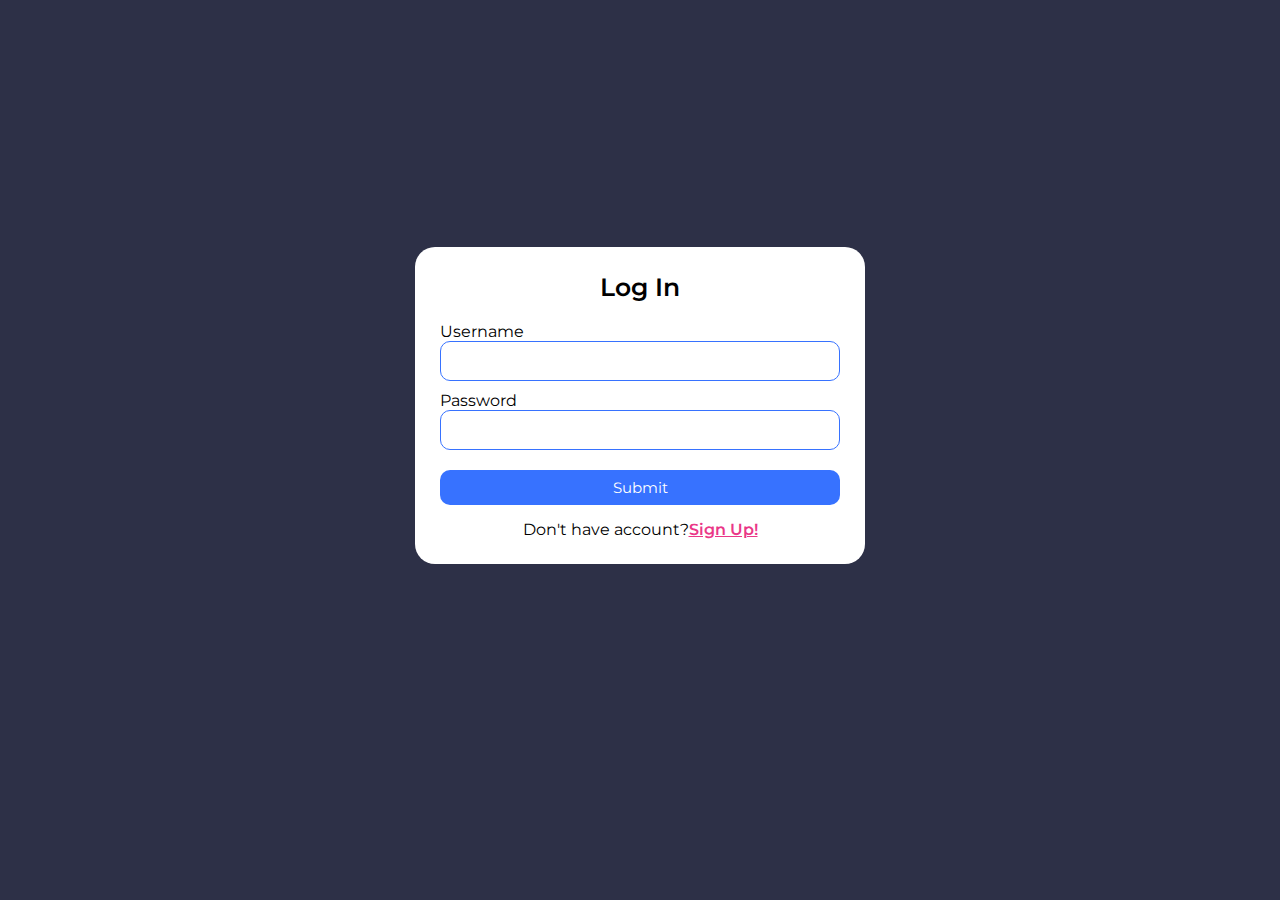
==== day4/index.html @ 7381162e "create simple  login and sign up from using html and css" ====
<!DOCTYPE html>
<html>
    <head>
        <meta charset="UTF-8">
        <meta name="'viewport" content="width=device-width", initial-scale=1.0>
        <title>Log In</title>
        <link rel="stylesheet" href="./style.css">
    </head>
    <body>
        <div class="container">
            <div class="box form-box">
                <header>Log In</header>
                <form action="" method="post">
                    <div class="field input">
                        <label for="username">Username</label>
                        <input type="text" name="username" id="username">
                    </div>
                    <div class="field input">
                        <label for="password">Password</label>
                        <input type="password" name="password" id="password">
                    </div>
                    <div class="field">
                        <input type="submit" class="btn" name="submuit" id="login">
                    </div>
                    <div class="link">
                        <p>Don't have account?<a href="./signup.html">Sign Up!</a></p>
                    </div>
                </form>
            </div>
        </div>
    </body>
</html>
---- day4/style.css ----
@import url('https://fonts.googleapis.com/css2?family=Montserrat:wght@300');

*{
    margin: 0;
    padding: 0;
    box-sizing: border-box;
    font-family: 'Montserrat', sans-serif;
}

body{
    background: #2d3047;
}


.container{
    display: flex;
    align-items: center;
    justify-content: center;
    min-height: 90vh;;
}

.box{
    background: white;
    display: flex;
    flex-direction: column;
    padding: 25px;
    border-radius: 20px;
}

.form-box{
    width: 450px;
    margin: 0 10;
}

.form-box header{
    font-size: 25px;
    font-weight: 600;
    padding-bottom: 10px;
    margin-bottom: 10px;
    text-align: center;
}

.form-box .field{
    display: flex;
    margin-bottom: 10px;
    flex-direction: column;
}

.form-box form .input input{
    height: 40px;
    width: 100%;
    font-size: 16px;
    padding: 0 10;
    border-radius: 10px;
    border: 1px solid #3772FF;
    outline: none;
}

.btn{
    height: 35px;
    background: #3772FF;
    border: 0;
    border-radius: 10px;
    color: white;
    font-size: 15px;
    cursor: pointer;
    margin-top: 10px;
}

.btn:hover{
    opacity: 0.9;
}

.submit{
    width: 10px;
}

.link{
    text-align: center;
    margin-top: 15px
}

.link a{
    color: #EA3788;
    font-weight: 600;
}
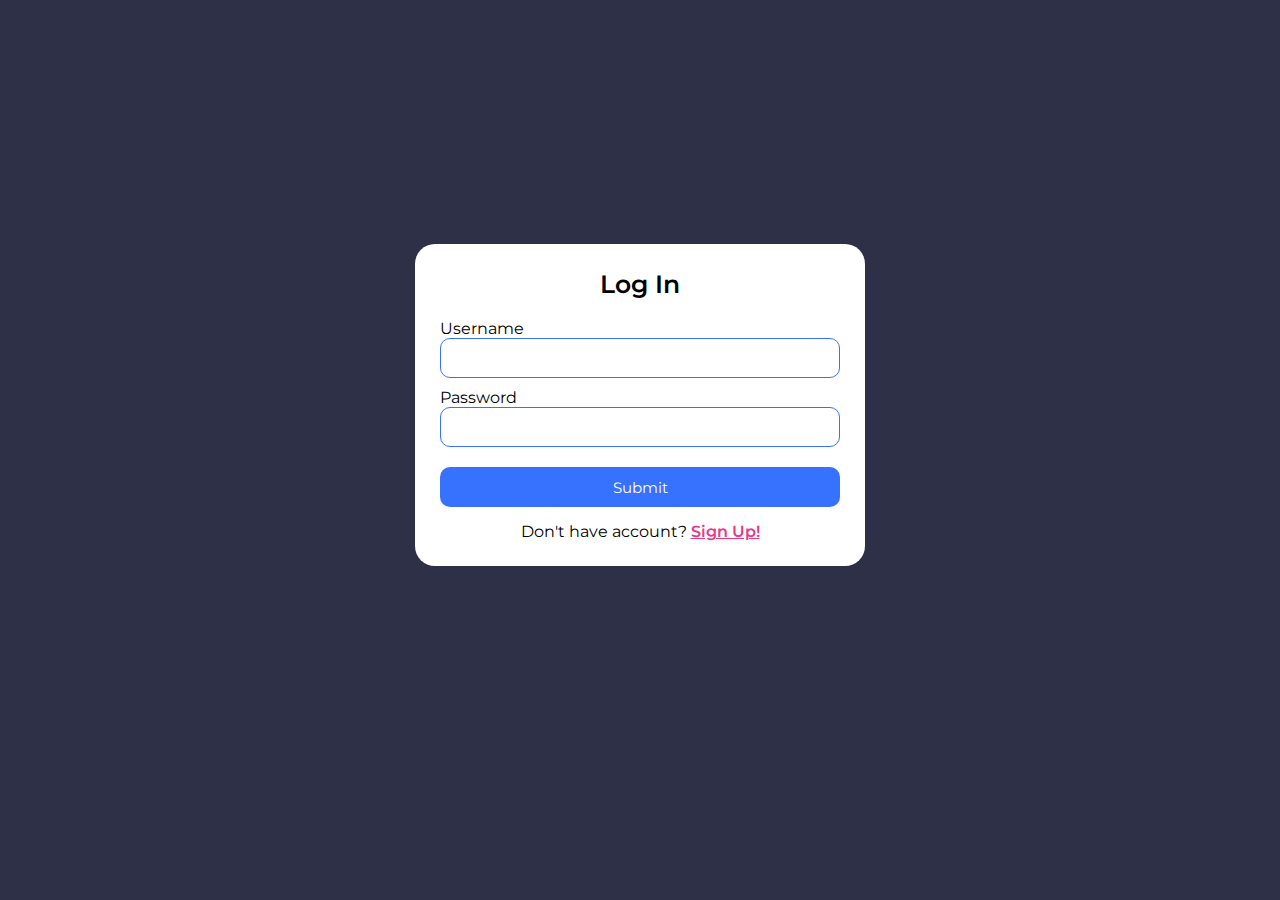
==== commit dc4a95e5: "create a home page, add navigation bar and write styles for created page" ====
--- a/day4/index.html
+++ b/day4/index.html
@@ -23,7 +23,7 @@
                         <input type="submit" class="btn" name="submuit" id="login">
                     </div>
                     <div class="link">
-                        <p>Don't have account?<a href="./signup.html">Sign Up!</a></p>
+                        <p>Don't have account? <a href="./signup.html">Sign Up!</a></p>
                     </div>
                 </form>
             </div>
--- a/day4/style.css
+++ b/day4/style.css
@@ -1,4 +1,4 @@
-@import url('https://fonts.googleapis.com/css2?family=Montserrat:wght@300');
+@import url('https://fonts.googleapis.com/css2?family=Montserrat:wght@300;500;600&family=Sixtyfour&display=swap');
 
 *{
     margin: 0;
@@ -57,14 +57,16 @@
 }
 
 .btn{
-    height: 35px;
+    height: 40px;
     background: #3772FF;
     border: 0;
     border-radius: 10px;
     color: white;
     font-size: 15px;
     cursor: pointer;
+    transition: all .3s;
     margin-top: 10px;
+    padding: 0px 20px;
 }
 
 .btn:hover{
@@ -72,15 +74,55 @@
 }
 
 .submit{
-    width: 10px;
+    width: 100%;
 }
 
 .link{
     text-align: center;
-    margin-top: 15px
+    margin-top: 15px;
 }
 
 .link a{
     color: #EA3788;
     font-weight: 600;
+}
+
+.nav{
+    background: white;
+    display: flex;
+    flex-direction: row;
+    justify-content: space-around;
+    line-height: 60px;
+    z-index: 100;
+}
+
+.logo{
+    font-size:25px;
+    font-weight: 600;
+    color:#EA3788;
+}
+
+.right-links a{
+    padding: 0 10px;
+}
+
+main{
+    display: flex;
+    align-items: center;
+    justify-content: center;
+    margin-top: 60px;
+}
+
+.main-box{
+    display: flex;
+    flex-direction: column;
+    width: 60%;
+}
+
+.main-box .top{
+    width: 60%;
+}
+
+.bottom{
+    width: 100%
 }